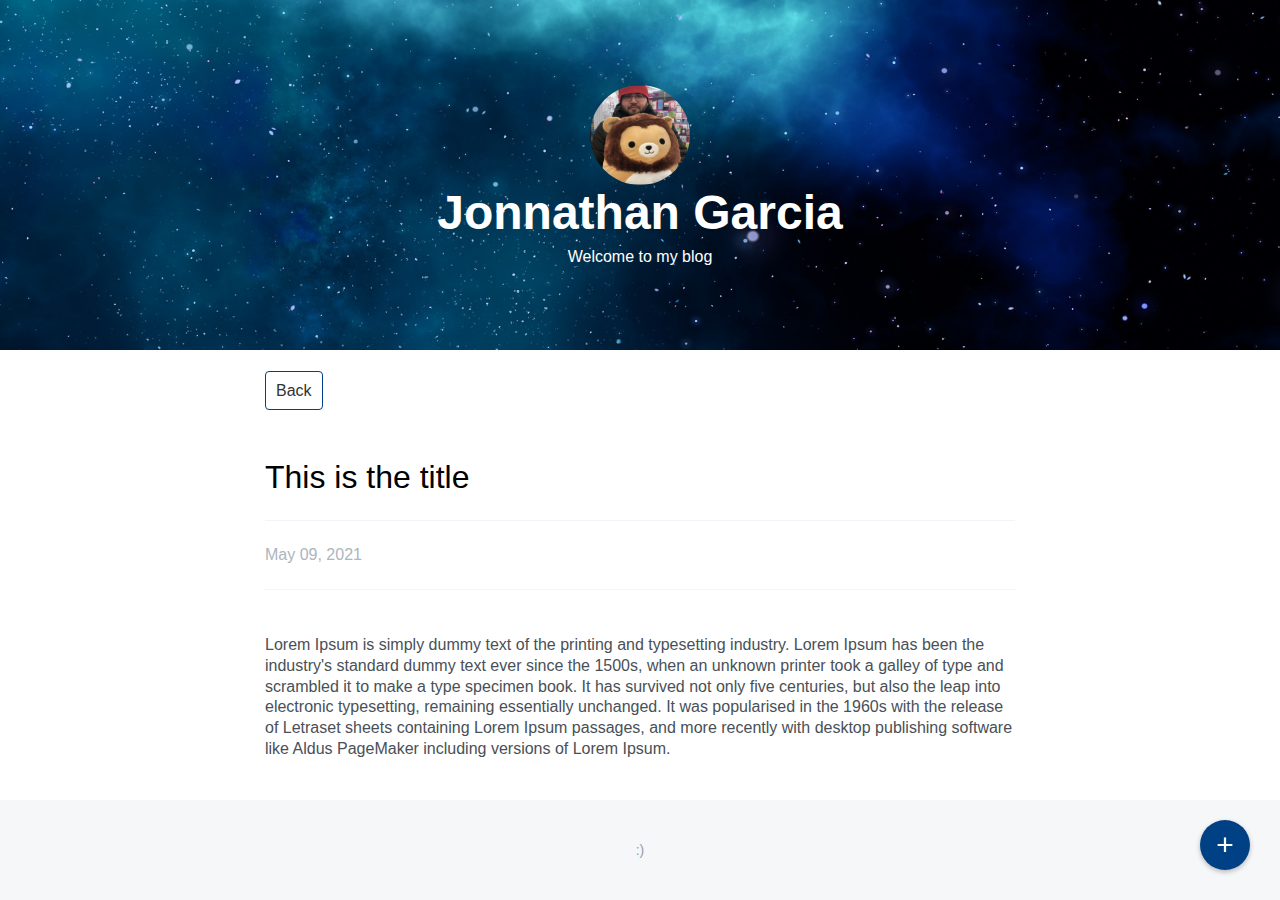
==== frontend/article.html @ 597b70f0 "added changes to the article card" ====
<!DOCTYPE html>
<html lang="en">
<head>
    <meta charset="UTF-8">
    <meta http-equiv="X-UA-Compatible" content="IE=edge">
    <meta name="viewport" content="width=device-width, initial-scale=1.0">
    <link rel="stylesheet" href="style/style.css">
    <link rel="stylesheet" href="style/article.css">
    <title>Blog App</title>
</head>
<body>
    <div class="add-article">
        <a href="new-article.html">
            <span class="nav-button new-article-button">+</span>
        </a>
    </div>
    <header>
        <div class="profile-image"></div>
        <div class="profile-name">Jonnathan Garcia</div>
        <div class="subtext">Welcome to my blog</div>
    </header>
    <div class="main">
        <div class="main-container">
            <div class="navigation">
                <a href="index.html">Back</a>
            </div>
            <div class="individual-article">
                <div id="individual-article-title">This is the title</div>
                <div id="individual-article-date">May 09, 2021</div>
                <div id="individual-article-content">Lorem Ipsum is simply dummy text of the printing and typesetting industry. Lorem Ipsum has been the industry's standard dummy text ever since the 1500s, when an unknown printer took a galley of type and scrambled it to make a type specimen book. It has survived not only five centuries, but also the leap into electronic typesetting, remaining essentially unchanged. It was popularised in the 1960s with the release of Letraset sheets containing Lorem Ipsum passages, and more recently with desktop publishing software like Aldus PageMaker including versions of Lorem Ipsum.</div>
            </div>
        </div>
    </div>
    <footer>
        <p>:)</p>
    </footer>
    <script src="./js/index.js"></script>
</body>
</html>
---- frontend/style/style.css ----
body {
    margin: 0;
    font-family: Arial, Helvetica, sans-serif;
}

.post-link {
    text-decoration: none;
}

header {
    min-height: 350px;
    color:white;
    display: flex;
    flex-direction: column;
    justify-content: center;
    align-items: center;
    background-image: url("../assets/universe.jpg");
    background-size: cover; /* Always cover the all the div that is using this class */
}

.profile-image {
    width: 100px;
    height: 100px;
    background-color: white;
    border-radius: 50%;
    background-image: url("../assets/profile.png");
    background-size: cover; /* Always cover the all the div that is using this class */
}

.profile-name {
    font-size: 3em;
    font-weight: bold;
}

.subtext {
    margin-top: 8px;
}

.main {
    margin-top: 32px;
    display: flex;
    justify-content: center;
}

.main-container {
    max-width: 750px;
    min-width: 600px;
    width: 100%; 
    padding-left: 16px;
    padding-right: 16px;
}

.article {
    display: flex;
    border: 1px solid #eaecee;
    border-radius: 5px;
    min-height: 200px;
    overflow: hidden;
    transition: all 0.25s ease;
    margin-bottom: 20px;
}

.article:hover {
    transform: translate3d(0, -7px, 0);
    box-shadow: 0 2rem 5rem 0 rgba(0, 0, 0, .1);
}

.article-image {
    background-color: white;
    flex-basis: 35%;
    background-image: url("../assets/profile.png");
    background-size: cover; /* Always cover the all the div that is using this class */
}

.article-content {
    display: flex;
    flex-basis: 65%;
    flex-direction: column;
    padding: 20px;
    margin-left: 20px;
}

.article-content > * {
    width: 90%;
}

.article-date {
    margin-top: 5px;
    margin-bottom: 0px;
    color: #adb5bd
}

.article-title {
    margin-top: 5px;
    margin-bottom: 5px
}

.article-text {
    margin-top: 5px;
    font-size: 0.8em;
    line-height: 1.2;
    max-height: 45px;
    overflow: hidden;
}

.nav-button.new-article-button {
    position: fixed;
    bottom: 30px;
    right: 30px;
    font-size: 30px;
    width: 50px;
    height: 50px;
    background-color: #004186;
    color: white;
    border-radius: 50%;
    display: flex;
    justify-content: center;
    align-items: center;
    box-shadow: 0 2px 5px 0 rgba(0,0,0, .26);
    transition: all 0.25s ease;
}

.nav-button.new-article-button:hover {
    background-color: #002349;
}

.navigation a {
    text-decoration: none;
    color: #333;
    border: 1px solid #004186;
    border-radius: 4px;
    padding: 10px;
    margin-bottom: 20px;
}

.navigation {
    margin-bottom: 35px;
}

a.article-link {
    text-decoration: none;
    color: #495057;
}

footer {
    min-height: 100px;
    background-color: #eaecee70;
    color: #929eaa;
    display: flex;
    justify-content: center;
    align-items: center;
    margin-top: 40px;
    font-size: 14px;
}
---- frontend/style/article.css ----
#individual-article-title {
    font-size: 2em;
    padding-top: 24px;
    padding-bottom: 24px;
}

#individual-article-date {
    border-top: 1px solid #f1f4f8;
    border-bottom: 1px solid #f1f4f8;
    padding-top: 25px;
    padding-bottom: 25px;
    color: #adb5bd;
}

#individual-article-content {
    margin-top: 45px;
    color: #495057;
    line-height: 1.3;
}

.individual-article {

}
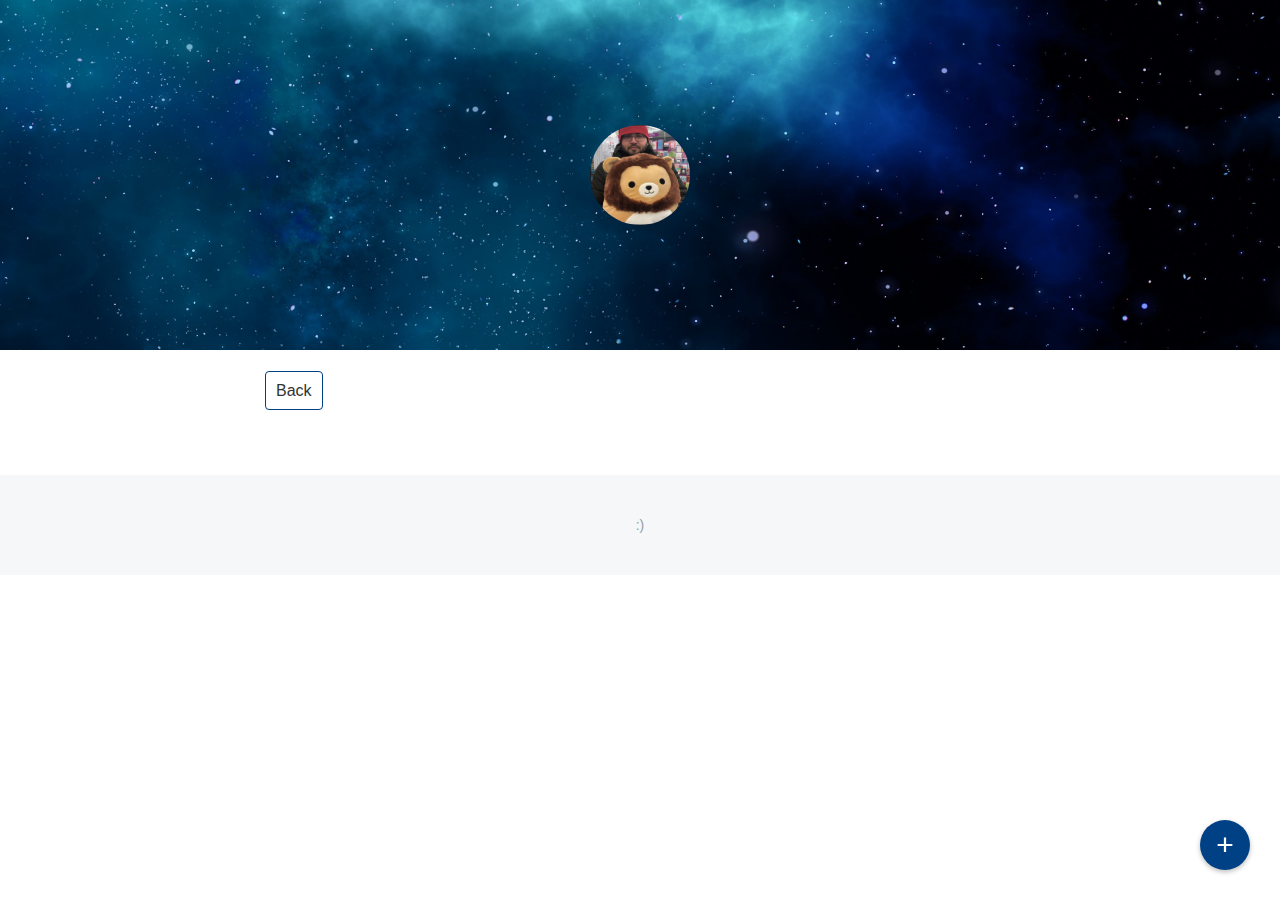
==== commit 67c639e1: "added single article connection with API" ====
--- a/frontend/article.html
+++ b/frontend/article.html
@@ -16,8 +16,6 @@
     </div>
     <header>
         <div class="profile-image"></div>
-        <div class="profile-name">Jonnathan Garcia</div>
-        <div class="subtext">Welcome to my blog</div>
     </header>
     <div class="main">
         <div class="main-container">
@@ -25,15 +23,13 @@
                 <a href="index.html">Back</a>
             </div>
             <div class="individual-article">
-                <div id="individual-article-title">This is the title</div>
-                <div id="individual-article-date">May 09, 2021</div>
-                <div id="individual-article-content">Lorem Ipsum is simply dummy text of the printing and typesetting industry. Lorem Ipsum has been the industry's standard dummy text ever since the 1500s, when an unknown printer took a galley of type and scrambled it to make a type specimen book. It has survived not only five centuries, but also the leap into electronic typesetting, remaining essentially unchanged. It was popularised in the 1960s with the release of Letraset sheets containing Lorem Ipsum passages, and more recently with desktop publishing software like Aldus PageMaker including versions of Lorem Ipsum.</div>
+                
             </div>
         </div>
     </div>
     <footer>
         <p>:)</p>
     </footer>
-    <script src="./js/index.js"></script>
+    <script src="js/article.js"></script>
 </body>
 </html>